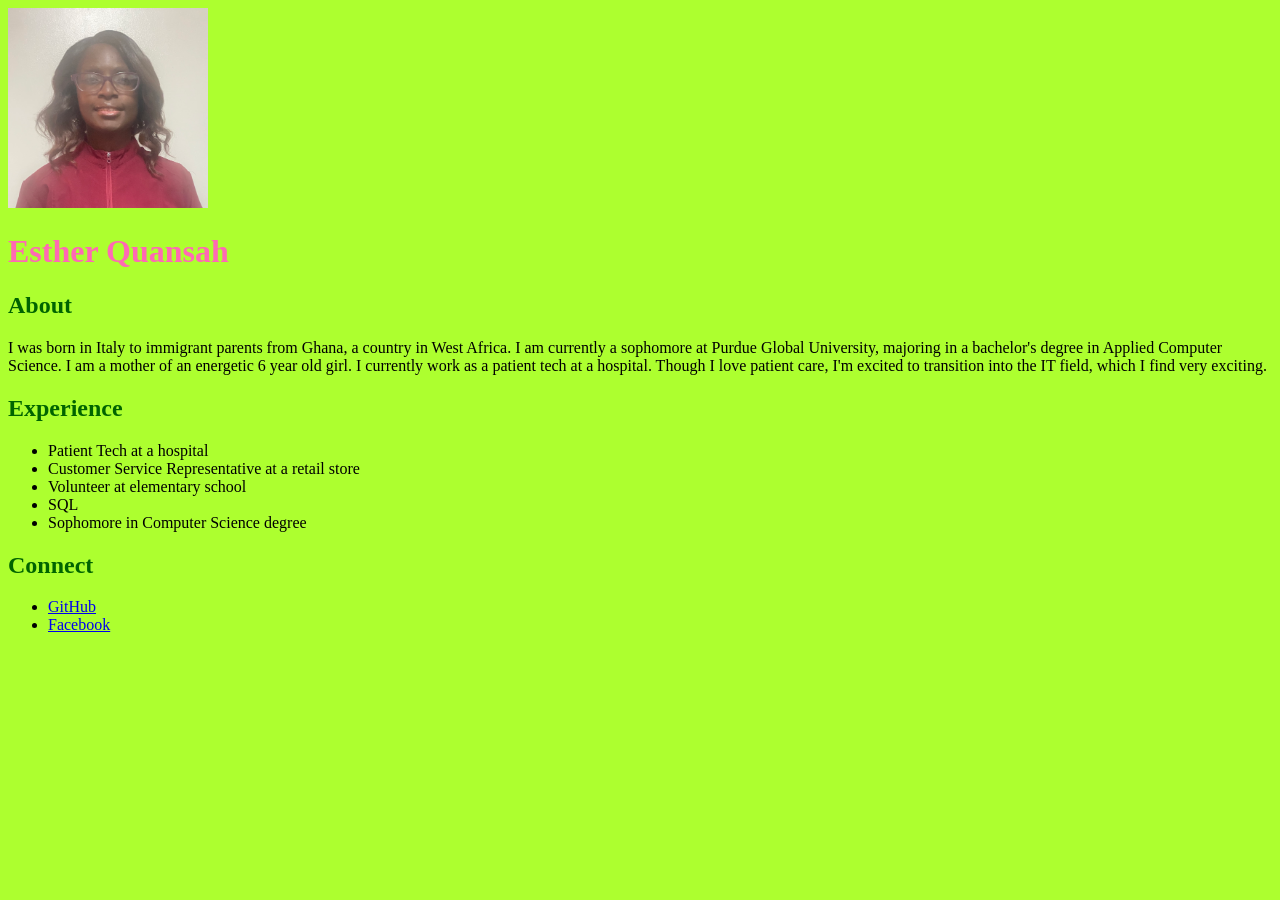
==== index.html @ 3d0d7091 "boilerplate and content added" ====
<!DOCTYPE html>
<html lang="en">
<head>
   
    <title>Esther Quansah CTD Week5 Assignment</title>
     <meta charset="UTF-8">
    <meta name="Week5 Assignment" content="HTML Basics">
    <meta name="author" content="Esther Quansah">
    <meta name="keywords" content="HTML, basics, assignment">
     <style>
  body {
    background-color: greenyellow;
  }
  
  h1 {
    color: hotpink;
  }

  h2 {
    color: darkgreen;
  }
</style>

</head>


<body>
    <img src="images/myphoto.jpg" width="200" height="200" alt="my profile picture">
   <h1>Esther Quansah</h1>
   <section id="About">
   <h2>About</h2>
   <p>I was born in Italy to immigrant parents from Ghana, a country in West Africa. I am currently a sophomore at Purdue Global University, majoring in a bachelor's degree in Applied Computer Science. I am a mother of an energetic 6 year old girl. I currently work as a patient tech at a hospital. Though I love patient care, I'm excited to transition into the IT field, which I find very exciting.</p>
    </section>
    <section id="Experience">
   <h2>Experience</h2>
   <ul>
       <li>Patient Tech at a hospital</li>
       <li>Customer Service Representative at a retail store</li>
         <li>Volunteer at elementary school</li>
         <li>SQL</li>
         <li>Sophomore in Computer Science degree</li>
    </ul>   
    </section>
    <section id="Connect">
    <h2>Connect</h2>
    <ul>
        <li><a href="https://github.com/esquansah90">GitHub</a></li>
        <li><a href="https://www.facebook.com/share/18YkBEwYZp/?mibextid=wwXIfr">Facebook</a></li>
    </ul>
    <!-- I do not have a LinkedIn account, but I will create one in the future. -->
    </section>
</body>
</html>
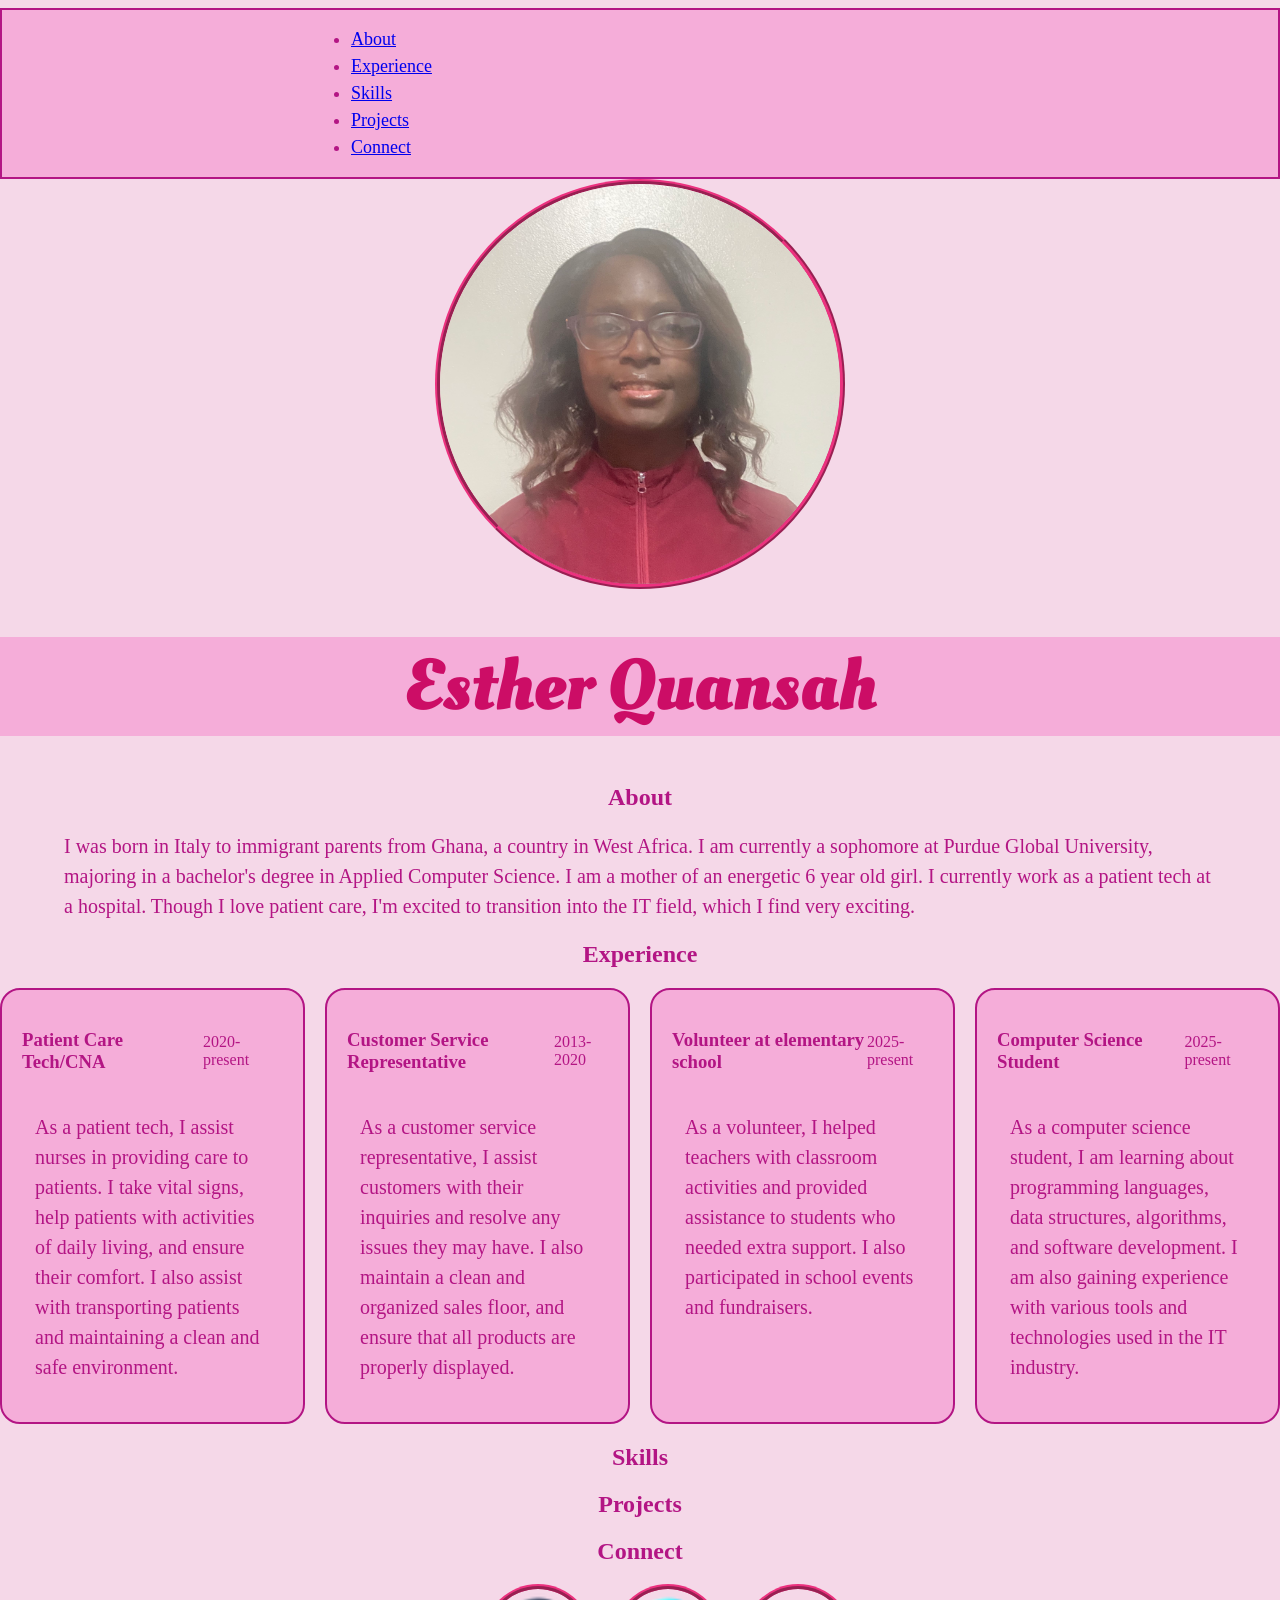
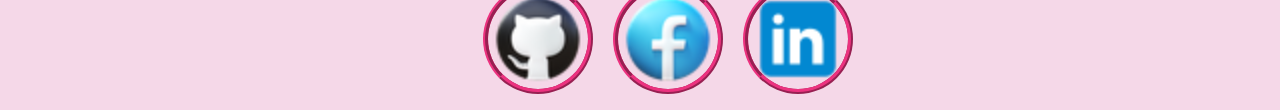
==== commit 7479e772: "edited and styling added" ====
--- a/index.html
+++ b/index.html
@@ -1,53 +1,115 @@
 <!DOCTYPE html>
 <html lang="en">
+
+<!--Head Section#################################-->
 <head>
    
     <title>Esther Quansah CTD Week5 Assignment</title>
+    <link href="https://fonts.googleapis.com/css2?family=Oleo+Script:wght@400;700&display=swap" rel="stylesheet">
+    <link rel="stylesheet" href="css/index.css">
      <meta charset="UTF-8">
     <meta name="Week5 Assignment" content="HTML Basics">
     <meta name="author" content="Esther Quansah">
     <meta name="keywords" content="HTML, basics, assignment">
-     <style>
-  body {
-    background-color: greenyellow;
-  }
-  
-  h1 {
-    color: hotpink;
-  }
-
-  h2 {
-    color: darkgreen;
-  }
-</style>
+    
 
 </head>
 
+<body>
 
-<body>
+<!--Navigation Section#######################-->
+    <nav>
+        <ul>
+            <li><a href="#About">About</a></li>
+            <li><a href="#Experience">Experience</a></li>
+            <li><a href="#Skills">Skills</a></li>
+            <li><a href="#Projects">Projects</a></li>
+            <li><a href="#Connect">Connect</a></li>
+        </ul>
+    </nav>
+
+<!--My Image and Header#################################-->
     <img src="images/myphoto.jpg" width="200" height="200" alt="my profile picture">
-   <h1>Esther Quansah</h1>
-   <section id="About">
-   <h2>About</h2>
-   <p>I was born in Italy to immigrant parents from Ghana, a country in West Africa. I am currently a sophomore at Purdue Global University, majoring in a bachelor's degree in Applied Computer Science. I am a mother of an energetic 6 year old girl. I currently work as a patient tech at a hospital. Though I love patient care, I'm excited to transition into the IT field, which I find very exciting.</p>
+
+    <header>
+        <h1>Esther Quansah</h1>
+    </header>
+
+<!--About Section#################################-->
+    <section id="About">
+        <h2>About</h2>
+            <p>I was born in Italy to immigrant parents from Ghana, a country in West Africa. I am currently a sophomore at Purdue Global University, majoring in a bachelor's degree in Applied Computer Science. I am a mother of an energetic 6 year old girl. I currently work as a patient tech at a hospital. Though I love patient care, I'm excited to transition into the IT field, which I find very exciting.</p>
     </section>
+
+<!--Experience Section#################################-->
     <section id="Experience">
-   <h2>Experience</h2>
-   <ul>
-       <li>Patient Tech at a hospital</li>
-       <li>Customer Service Representative at a retail store</li>
-         <li>Volunteer at elementary school</li>
-         <li>SQL</li>
-         <li>Sophomore in Computer Science degree</li>
-    </ul>   
+        <h2>Experience</h2>
+            <div class="Experience-container">
+                
+                    <div class = "Experience-item">
+                        <div class="Experience-header">
+                        <h3>Patient Care Tech/CNA</h3>
+                        <span class= "job dates">2020-present</span> 
+                        </div>
+                        <p class="job-description">As a patient tech, I assist nurses in providing care to patients. I take vital signs, help patients with activities of daily living, and ensure their comfort. I also assist with transporting patients and maintaining a clean and safe environment.</p>
+                    </div>
+                               
+                    <div class = "Experience-item">
+                        <div class="Experience-header">
+                        <h3>Customer Service Representative</h3>
+                        <span class= "job dates">2013-2020</span>
+                        </div>
+                        <p class="job-description">As a customer service representative, I assist customers with their inquiries and resolve any issues they may have. I also maintain a clean and organized sales floor, and ensure that all products are properly displayed.</p>
+                    </div>
+                
+                    <div class = "Experience-item">
+                        <div class="Experience-header">
+                        <h3>Volunteer at elementary school</h3>
+                        <span class= "job dates">2025-present</span> 
+                        </div>
+                        <p class="job-description">As a volunteer, I helped teachers with classroom activities and provided assistance to students who needed extra support. I also participated in school events and fundraisers.</p>
+                    </div>            
+                
+                    <div class = "Experience-item">
+                        <div class="Experience-header">
+                        <h3>Computer Science Student</h3>
+                        <span class= "job dates">2025-present</span>
+                        </div>
+                        <p class="job-description">As a computer science student, I am learning about programming languages, data structures, algorithms, and software development. I am also gaining experience with various tools and technologies used in the IT industry.</p>
+                    </div>
+
+               </div>    
+                 
     </section>
+
+<!--Skills Section#################################-->
+    <section id="Skills">
+        <h2>Skills</h2>
+    </section>
+    <section id="Projects">
+        <h2>Projects</h2>
+            <ul>    </ul>
+    </section>
+
+<!--Connect Section#################################-->
     <section id="Connect">
-    <h2>Connect</h2>
-    <ul>
-        <li><a href="https://github.com/esquansah90">GitHub</a></li>
-        <li><a href="https://www.facebook.com/share/18YkBEwYZp/?mibextid=wwXIfr">Facebook</a></li>
-    </ul>
+        <h2>Connect</h2>
+            <ul>
+                <div class="Connect-Container">
+                    <div class="Connect-item">   
+                    <li><a href="https://github.com/esquansah90"><img src="images/icons8-github-logo-50.png" alt="GitHub" width="30" height="30"></a></li>
+                    </div>
+                    <div class="Connect-item">
+                    <li><a href="https://www.facebook.com/share/18YkBEwYZp/?mibextid=wwXIfr"><img src="images/icons8-facebook-logo-50.png" alt="Facebook" width="30" height="30"></a></li>
+                    </div>
+                    <div class="Connect-item">
+                    <li><a href="https://www.linkedin.com"><img src="images/icons8-linkedin-50.png" alt="LinkedIn" width="30" height="30"></a></li>
+                    </div>
+                </div>
+            </ul>
     <!-- I do not have a LinkedIn account, but I will create one in the future. -->
     </section>
+
 </body>
+
 </html>
--- a/css/index.css
+++ b/css/index.css
@@ -0,0 +1,103 @@
+img {
+    border-radius: 50%;
+    border : 5px ridge rgb(236, 50, 127);
+    display: block;
+    margin-left: auto;
+    margin-right: auto;
+    width: 400px;
+    height: 400px;
+}
+
+header{
+    
+    background-color: #f5add9;
+    color: rgb(204, 13, 102);
+    text-align: center;
+    font-family: 'Oleo Script', sans-serif;
+    font-size: 36px;
+     margin-right: auto;
+     margin-left: auto;
+}
+
+h2 {
+    background-color: #f5d8e8;
+    color: #b31584;
+    text-align: center;
+     margin-left: auto;
+    margin-right: auto;
+}
+
+body {
+   background-color: #f5d8e8;
+    color: #b31584;
+    text-align: left;
+     margin-left: auto;
+    margin-right: auto;
+    width: 100%;
+}
+
+p {
+    font-size: 20px;
+    line-height: 1.5;
+    margin-left: auto;
+    margin-right: auto;
+    width: 90%;
+}
+
+li {
+    font-size: 18px;
+    line-height: 1.5;
+    margin-left: auto;
+    margin-right: auto;
+    width: 50%;
+}
+
+.Experience-item {
+    background-color: #f5add9;
+    color: #b31584;
+    border-radius: 20px;
+    border: 2px solid #b31584;
+    padding: 20px; 
+    flex: 1 1 20%;
+    box-sizing: border-box;
+    margin: 0;
+}
+
+.Experience-header {
+    display: flex;
+    justify-content: space-between;
+    align-items: center;
+}
+
+#Connect img {
+    width: 100px;
+    height: 100px;  
+}
+
+#Connect ul {
+    display: flex;
+    justify-content: center;
+    gap: 0px;
+    list-style-type: none;
+    padding: 0;
+}
+
+nav{
+    position: sticky;
+    top: 0;
+    background-color: #f5add9;
+    border: 2px solid #b31584;
+    z-index: 1000;
+}
+
+.Experience-container {
+    display: flex;
+    flex-wrap: nowrap;
+    gap: 20px;
+}
+
+.Connect-Container {
+    display: flex;
+    justify-content: center;
+    gap: 20px;
+}
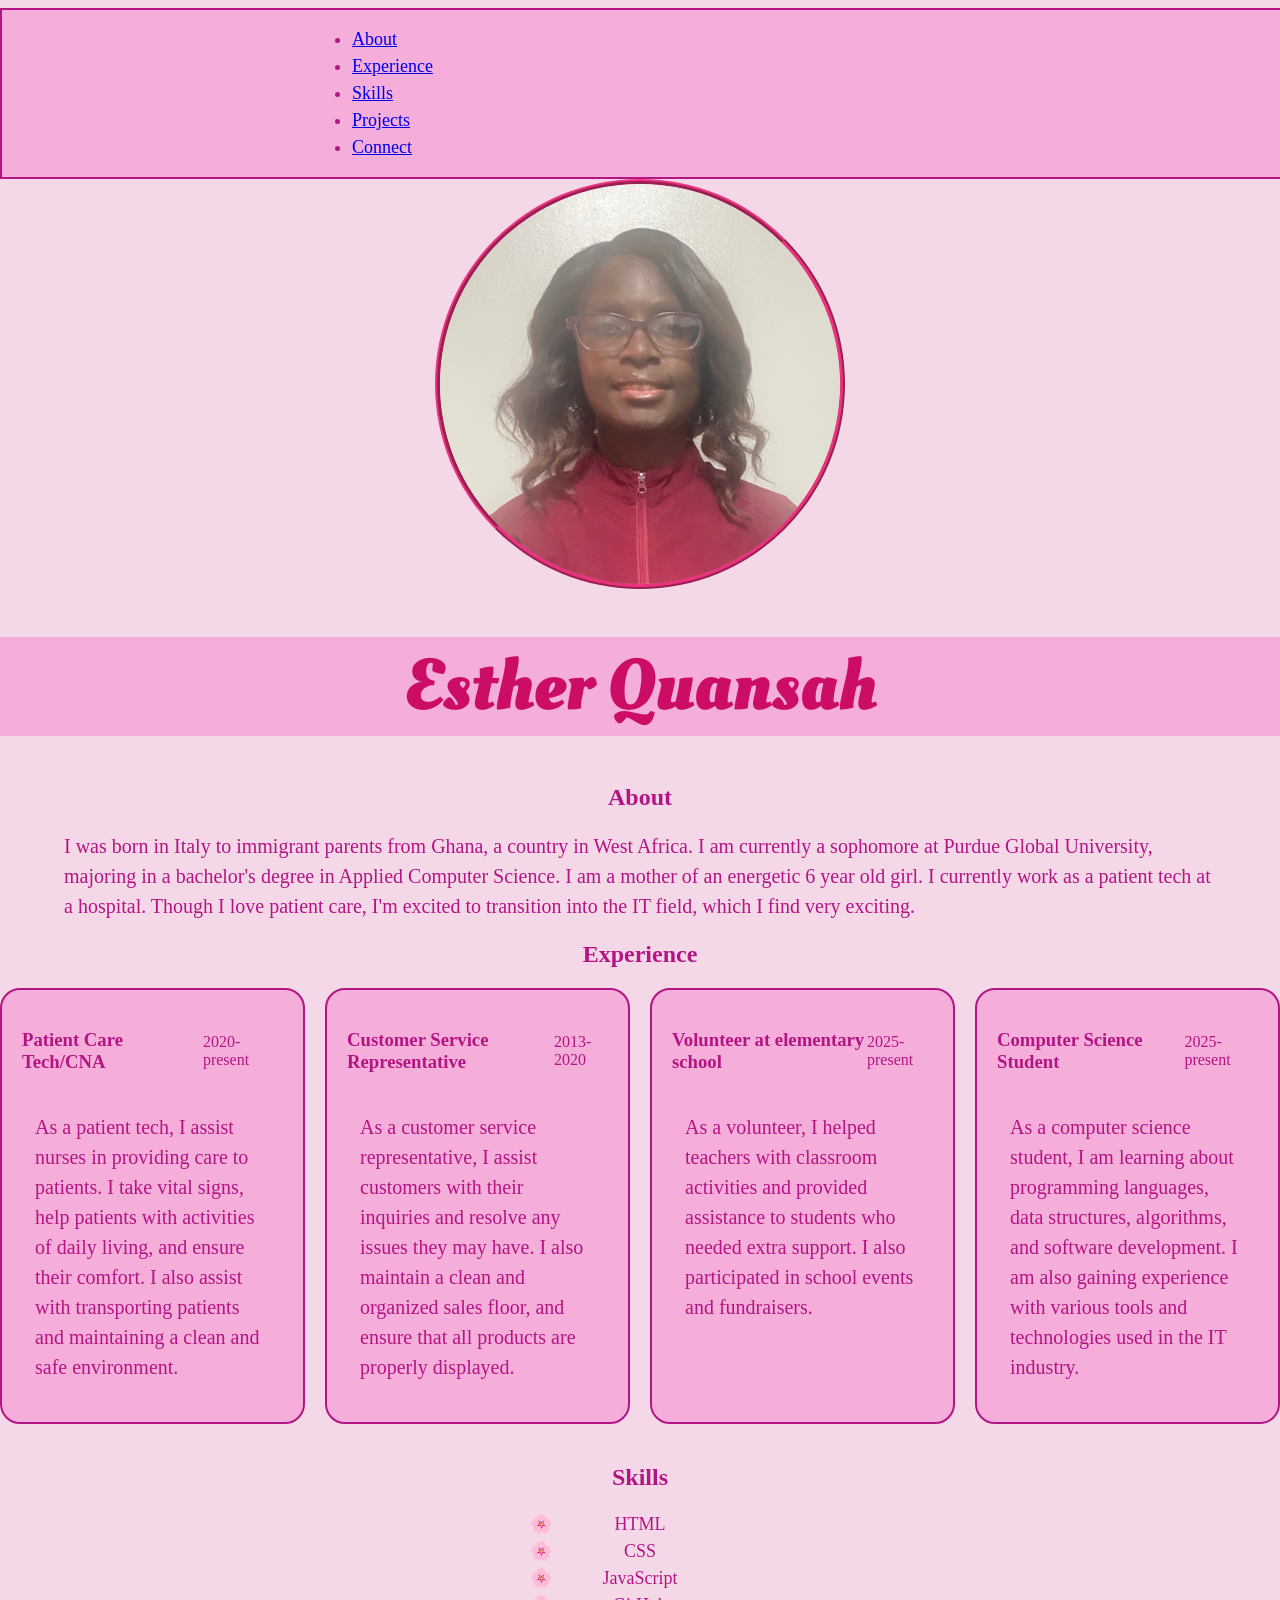
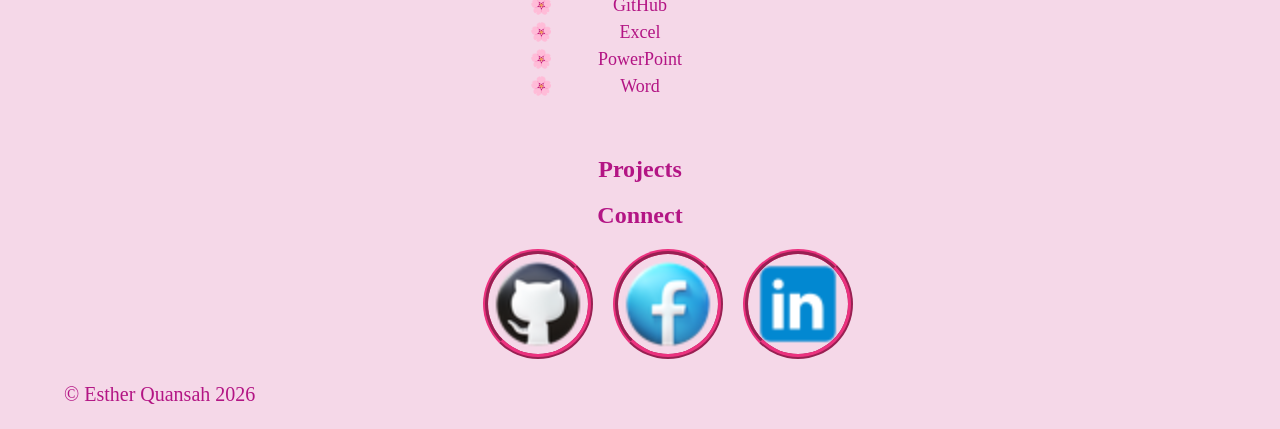
==== commit d2f8f0ae: "js added, created footer and skills" ====
--- a/index.html
+++ b/index.html
@@ -85,6 +85,7 @@
 <!--Skills Section#################################-->
     <section id="Skills">
         <h2>Skills</h2>
+        <ul></ul>
     </section>
     <section id="Projects">
         <h2>Projects</h2>
@@ -109,7 +110,7 @@
             </ul>
     <!-- I do not have a LinkedIn account, but I will create one in the future. -->
     </section>
-
+<script src="js/index.js"></script>
 </body>
 
 </html>
--- a/css/index.css
+++ b/css/index.css
@@ -88,6 +88,10 @@
     background-color: #f5add9;
     border: 2px solid #b31584;
     z-index: 1000;
+    width: 100%;
+    display:block;
+    margin: 0;
+    padding: 0;
 }
 
 .Experience-container {
@@ -100,4 +104,25 @@
     display: flex;
     justify-content: center;
     gap: 20px;
+}
+
+#Skills {
+    text-align: center;
+    padding: 20px;
+}
+#Skills ul {
+    list-style-type: none;
+    padding: 0;     
+}
+
+#Skills li {
+    position:relative;
+    padding-left: 0;
+}
+
+#Skills li::before {
+    content: "🌸";
+    position: absolute;
+    left: 200px;
+    top: 0;
 }
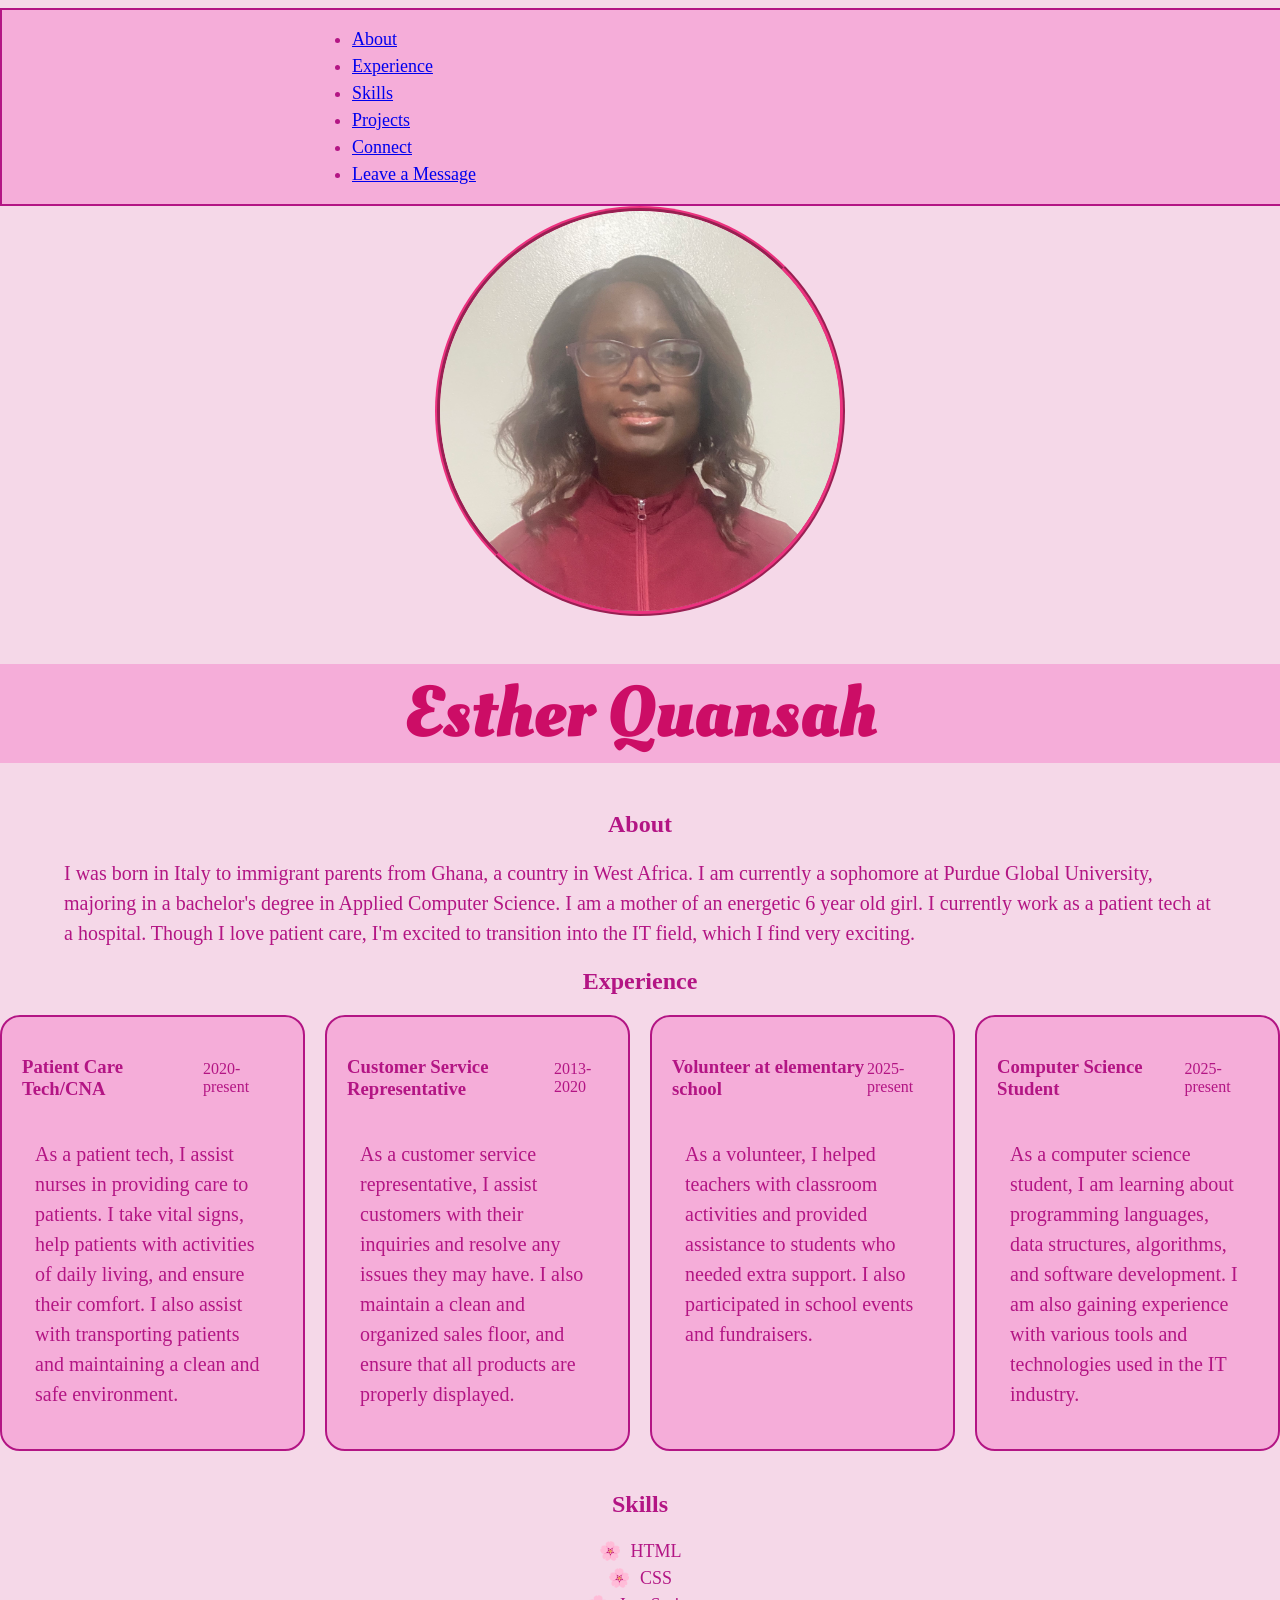
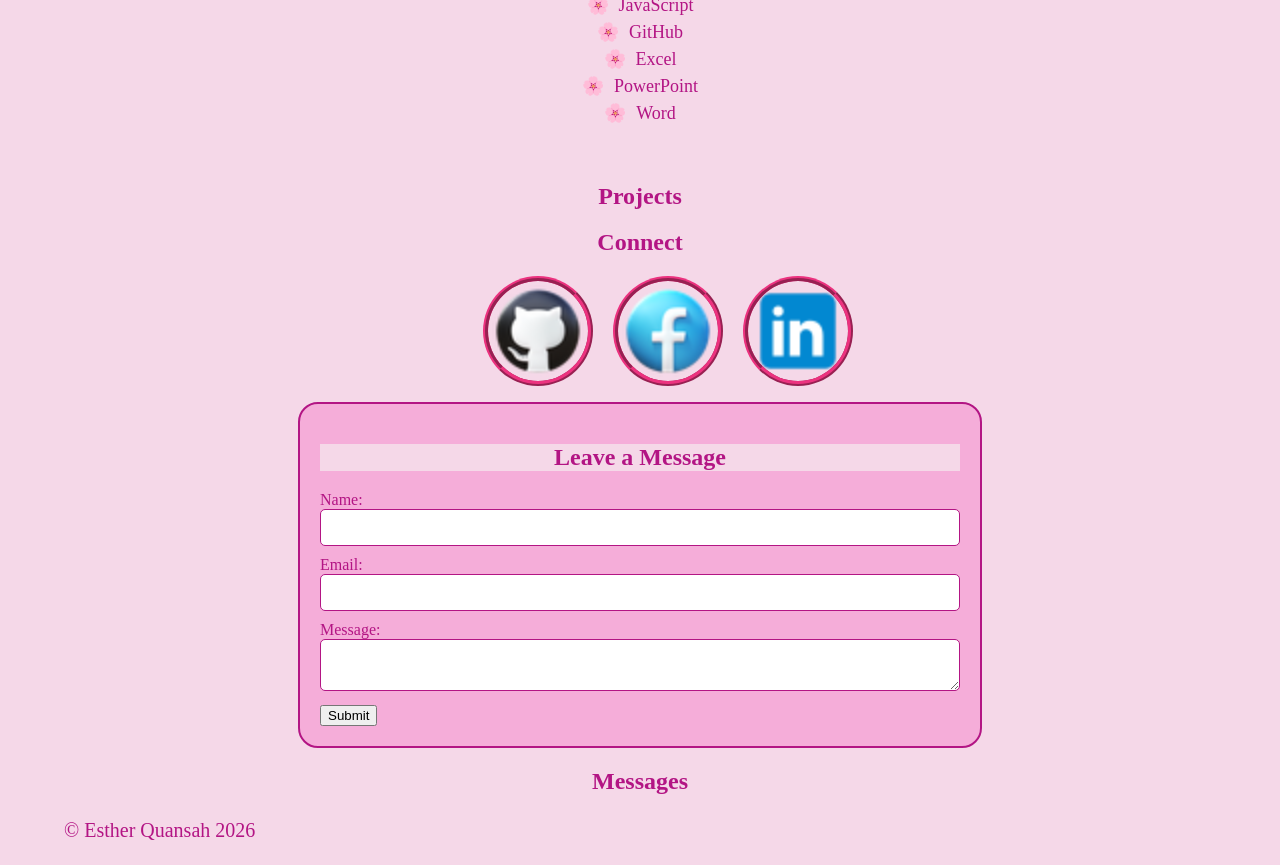
==== commit d42035ea: "form and functionality added" ====
--- a/index.html
+++ b/index.html
@@ -3,7 +3,7 @@
 
 <!--Head Section#################################-->
 <head>
-   
+
     <title>Esther Quansah CTD Week5 Assignment</title>
     <link href="https://fonts.googleapis.com/css2?family=Oleo+Script:wght@400;700&display=swap" rel="stylesheet">
     <link rel="stylesheet" href="css/index.css">
@@ -11,7 +11,7 @@
     <meta name="Week5 Assignment" content="HTML Basics">
     <meta name="author" content="Esther Quansah">
     <meta name="keywords" content="HTML, basics, assignment">
-    
+
 
 </head>
 
@@ -25,6 +25,7 @@
             <li><a href="#Skills">Skills</a></li>
             <li><a href="#Projects">Projects</a></li>
             <li><a href="#Connect">Connect</a></li>
+            <li><a href="#leaveMessage">Leave a Message</a></li>
         </ul>
     </nav>
 
@@ -45,7 +46,7 @@
     <section id="Experience">
         <h2>Experience</h2>
             <div class="Experience-container">
-                
+
                     <div class = "Experience-item">
                         <div class="Experience-header">
                         <h3>Patient Care Tech/CNA</h3>
@@ -53,7 +54,7 @@
                         </div>
                         <p class="job-description">As a patient tech, I assist nurses in providing care to patients. I take vital signs, help patients with activities of daily living, and ensure their comfort. I also assist with transporting patients and maintaining a clean and safe environment.</p>
                     </div>
-                               
+
                     <div class = "Experience-item">
                         <div class="Experience-header">
                         <h3>Customer Service Representative</h3>
@@ -61,7 +62,7 @@
                         </div>
                         <p class="job-description">As a customer service representative, I assist customers with their inquiries and resolve any issues they may have. I also maintain a clean and organized sales floor, and ensure that all products are properly displayed.</p>
                     </div>
-                
+
                     <div class = "Experience-item">
                         <div class="Experience-header">
                         <h3>Volunteer at elementary school</h3>
@@ -69,7 +70,7 @@
                         </div>
                         <p class="job-description">As a volunteer, I helped teachers with classroom activities and provided assistance to students who needed extra support. I also participated in school events and fundraisers.</p>
                     </div>            
-                
+
                     <div class = "Experience-item">
                         <div class="Experience-header">
                         <h3>Computer Science Student</h3>
@@ -79,7 +80,7 @@
                     </div>
 
                </div>    
-                 
+
     </section>
 
 <!--Skills Section#################################-->
@@ -104,12 +105,31 @@
                     <li><a href="https://www.facebook.com/share/18YkBEwYZp/?mibextid=wwXIfr"><img src="images/icons8-facebook-logo-50.png" alt="Facebook" width="30" height="30"></a></li>
                     </div>
                     <div class="Connect-item">
-                    <li><a href="https://www.linkedin.com"><img src="images/icons8-linkedin-50.png" alt="LinkedIn" width="30" height="30"></a></li>
+                    <li><a href="https://www.linkedin.com/in/esther-quansah-4281223bb"><img src="images/icons8-linkedin-50.png" alt="LinkedIn" width="30" height="30"></a></li>
                     </div>
                 </div>
             </ul>
-    <!-- I do not have a LinkedIn account, but I will create one in the future. -->
     </section>
+
+<!--Leave a Message Section#################################-->
+<section id = "leaveMessage">
+    <h2>Leave a Message</h2>
+    <form name="leave_message">
+        <label for="usersName">Name:</label><br>
+        <input type="text" name="usersName" required ><br>
+        <label for="usersEmail">Email:</label><br>
+        <input type="email" name="usersEmail" required><br>
+        <label for="usersMessage">Message:</label><br>
+        <textarea name="usersMessage" required></textarea><br>
+        <button type="submit">Submit</button>
+    </form>
+</section>
+
+<!--Messages Section#################################-->
+<section id="messages">
+    <h2>Messages</h2>
+    <ul id="messagesList"></ul>
+</section>
 <script src="js/index.js"></script>
 </body>
 
--- a/css/index.css
+++ b/css/index.css
@@ -9,7 +9,7 @@
 }
 
 header{
-    
+
     background-color: #f5add9;
     color: rgb(204, 13, 102);
     text-align: center;
@@ -96,7 +96,7 @@
 
 .Experience-container {
     display: flex;
-    flex-wrap: nowrap;
+    flex-wrap: wrap;
     gap: 20px;
 }
 
@@ -116,13 +116,35 @@
 }
 
 #Skills li {
-    position:relative;
-    padding-left: 0;
+    display: flex;
+    align-items: center;
+    justify-content: center;
+    gap: 10px;
+    font-size: 18px;
+    line-height: 1.5;
 }
 
 #Skills li::before {
     content: "🌸";
-    position: absolute;
-    left: 200px;
-    top: 0;
+    
+}
+
+#leaveMessage {
+    background-color: #f5add9;
+    color: #b31584;
+    border-radius: 20px;
+    border: 2px solid #b31584;
+    padding: 20px; 
+    width: 50%;
+    margin-left: auto;
+    margin-right: auto;
+}
+
+#leaveMessage input, #leaveMessage textarea {
+    width: 100%;
+    padding: 10px;
+    margin-bottom: 10px;
+    border: 1px solid #b31584;
+    border-radius: 5px;
+    box-sizing: border-box;
 }
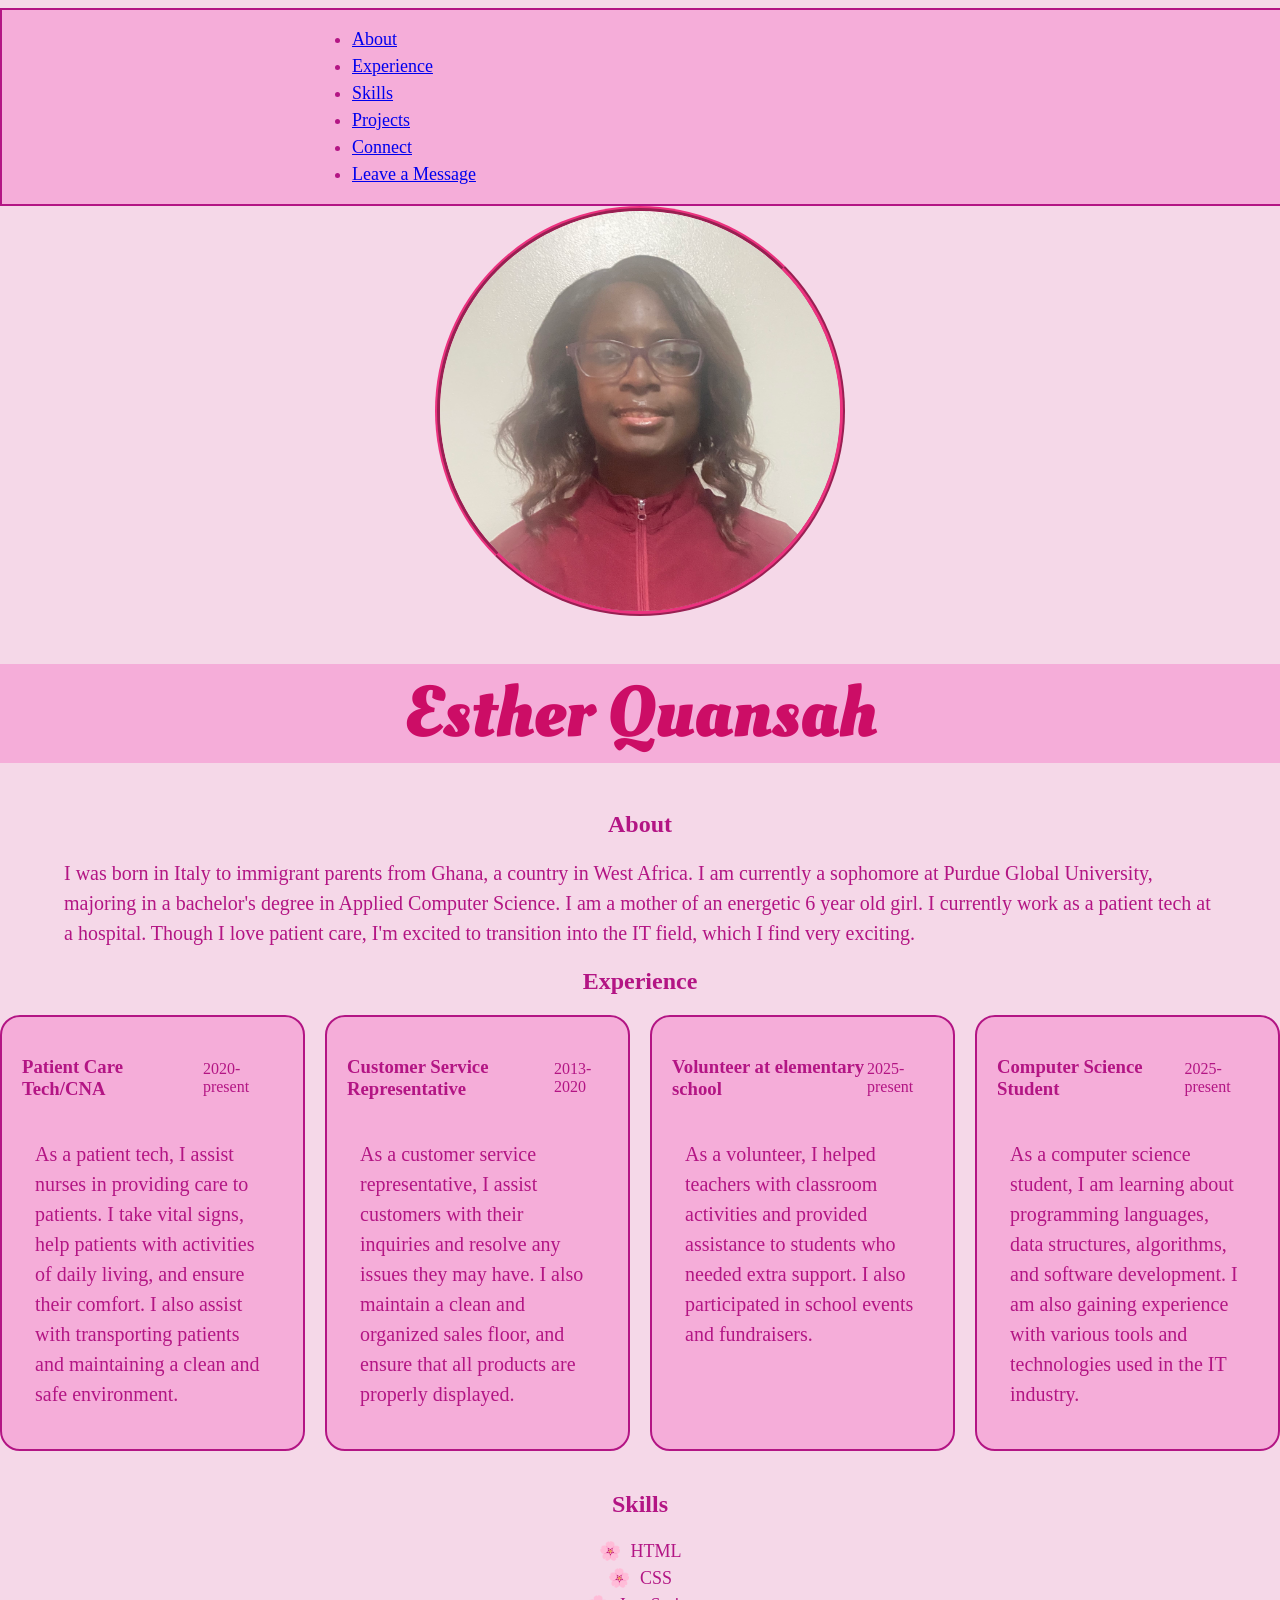
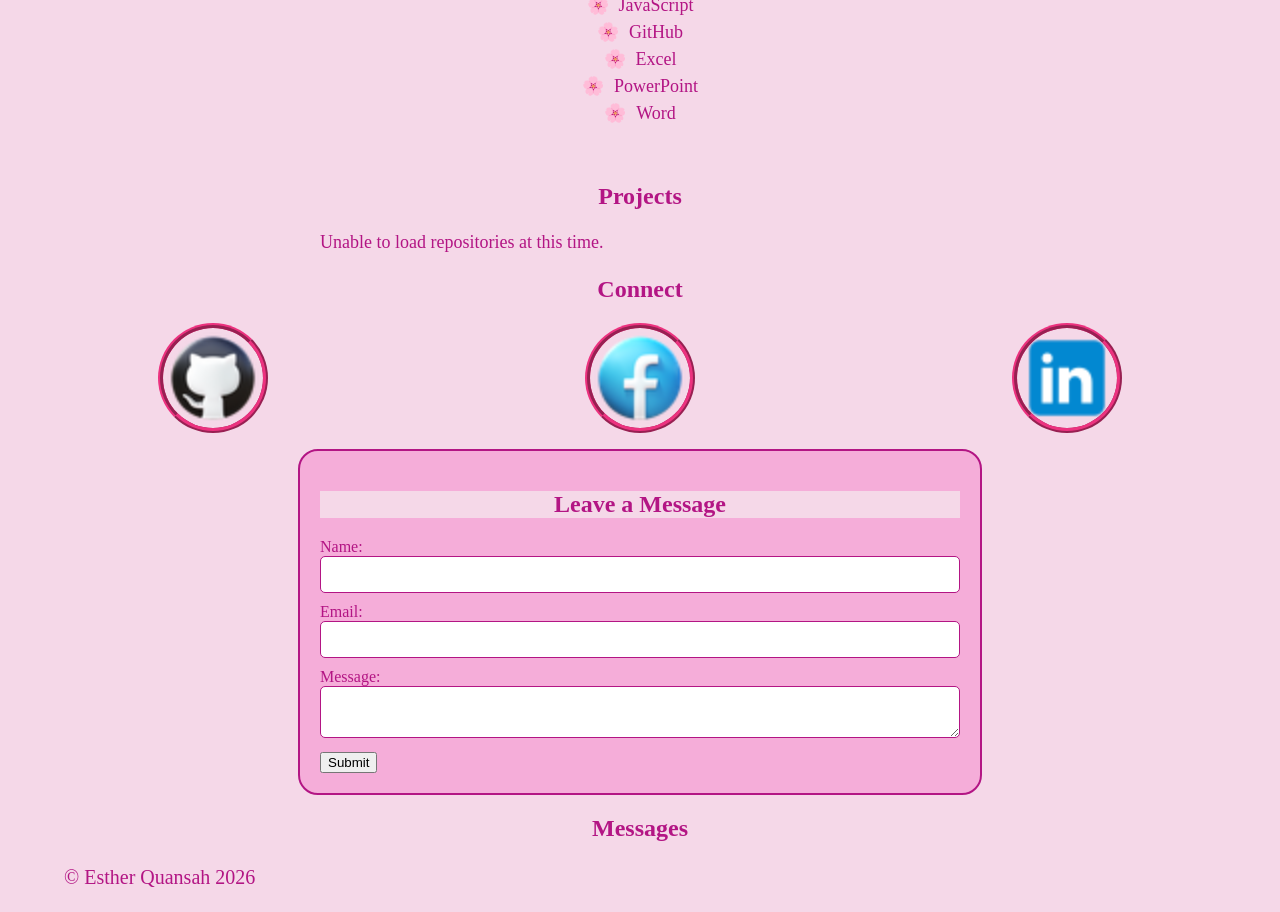
==== commit b12da0f8: "API fetch completed" ====
--- a/index.html
+++ b/index.html
@@ -1,136 +1,182 @@
-<!DOCTYPE html>
+<!doctype html>
 <html lang="en">
+  <!--Head Section#################################-->
+  <head>
+    <title>Esther Quansah CTD Week5 Assignment</title>
+    <link
+      href="https://fonts.googleapis.com/css2?family=Oleo+Script:wght@400;700&display=swap"
+      rel="stylesheet"
+    />
+    <link rel="stylesheet" href="css/index.css" />
+    <meta charset="UTF-8" />
+    <meta name="Week5 Assignment" content="HTML Basics" />
+    <meta name="author" content="Esther Quansah" />
+    <meta name="keywords" content="HTML, basics, assignment" />
+  </head>
 
-<!--Head Section#################################-->
-<head>
-
-    <title>Esther Quansah CTD Week5 Assignment</title>
-    <link href="https://fonts.googleapis.com/css2?family=Oleo+Script:wght@400;700&display=swap" rel="stylesheet">
-    <link rel="stylesheet" href="css/index.css">
-     <meta charset="UTF-8">
-    <meta name="Week5 Assignment" content="HTML Basics">
-    <meta name="author" content="Esther Quansah">
-    <meta name="keywords" content="HTML, basics, assignment">
-
-
-</head>
-
-<body>
-
-<!--Navigation Section#######################-->
+  <body>
+    <!--Navigation Section#######################-->
     <nav>
-        <ul>
-            <li><a href="#About">About</a></li>
-            <li><a href="#Experience">Experience</a></li>
-            <li><a href="#Skills">Skills</a></li>
-            <li><a href="#Projects">Projects</a></li>
-            <li><a href="#Connect">Connect</a></li>
-            <li><a href="#leaveMessage">Leave a Message</a></li>
-        </ul>
+      <ul>
+        <li><a href="#About">About</a></li>
+        <li><a href="#Experience">Experience</a></li>
+        <li><a href="#Skills">Skills</a></li>
+        <li><a href="#Projects">Projects</a></li>
+        <li><a href="#Connect">Connect</a></li>
+        <li><a href="#leaveMessage">Leave a Message</a></li>
+      </ul>
     </nav>
 
-<!--My Image and Header#################################-->
-    <img src="images/myphoto.jpg" width="200" height="200" alt="my profile picture">
+    <!--My Image and Header#################################-->
+    <img
+      src="images/myphoto.jpg"
+      width="200"
+      height="200"
+      alt="my profile picture"
+    />
 
     <header>
-        <h1>Esther Quansah</h1>
+      <h1>Esther Quansah</h1>
     </header>
 
-<!--About Section#################################-->
+    <!--About Section#################################-->
     <section id="About">
-        <h2>About</h2>
-            <p>I was born in Italy to immigrant parents from Ghana, a country in West Africa. I am currently a sophomore at Purdue Global University, majoring in a bachelor's degree in Applied Computer Science. I am a mother of an energetic 6 year old girl. I currently work as a patient tech at a hospital. Though I love patient care, I'm excited to transition into the IT field, which I find very exciting.</p>
+      <h2>About</h2>
+      <p>
+        I was born in Italy to immigrant parents from Ghana, a country in West
+        Africa. I am currently a sophomore at Purdue Global University, majoring
+        in a bachelor's degree in Applied Computer Science. I am a mother of an
+        energetic 6 year old girl. I currently work as a patient tech at a
+        hospital. Though I love patient care, I'm excited to transition into the
+        IT field, which I find very exciting.
+      </p>
     </section>
 
-<!--Experience Section#################################-->
+    <!--Experience Section#################################-->
     <section id="Experience">
-        <h2>Experience</h2>
-            <div class="Experience-container">
+      <h2>Experience</h2>
+      <div class="Experience-container">
+        <div class="Experience-item">
+          <div class="Experience-header">
+            <h3>Patient Care Tech/CNA</h3>
+            <span class="job dates">2020-present</span>
+          </div>
+          <p class="job-description">
+            As a patient tech, I assist nurses in providing care to patients. I
+            take vital signs, help patients with activities of daily living, and
+            ensure their comfort. I also assist with transporting patients and
+            maintaining a clean and safe environment.
+          </p>
+        </div>
 
-                    <div class = "Experience-item">
-                        <div class="Experience-header">
-                        <h3>Patient Care Tech/CNA</h3>
-                        <span class= "job dates">2020-present</span> 
-                        </div>
-                        <p class="job-description">As a patient tech, I assist nurses in providing care to patients. I take vital signs, help patients with activities of daily living, and ensure their comfort. I also assist with transporting patients and maintaining a clean and safe environment.</p>
-                    </div>
+        <div class="Experience-item">
+          <div class="Experience-header">
+            <h3>Customer Service Representative</h3>
+            <span class="job dates">2013-2020</span>
+          </div>
+          <p class="job-description">
+            As a customer service representative, I assist customers with their
+            inquiries and resolve any issues they may have. I also maintain a
+            clean and organized sales floor, and ensure that all products are
+            properly displayed.
+          </p>
+        </div>
 
-                    <div class = "Experience-item">
-                        <div class="Experience-header">
-                        <h3>Customer Service Representative</h3>
-                        <span class= "job dates">2013-2020</span>
-                        </div>
-                        <p class="job-description">As a customer service representative, I assist customers with their inquiries and resolve any issues they may have. I also maintain a clean and organized sales floor, and ensure that all products are properly displayed.</p>
-                    </div>
+        <div class="Experience-item">
+          <div class="Experience-header">
+            <h3>Volunteer at elementary school</h3>
+            <span class="job dates">2025-present</span>
+          </div>
+          <p class="job-description">
+            As a volunteer, I helped teachers with classroom activities and
+            provided assistance to students who needed extra support. I also
+            participated in school events and fundraisers.
+          </p>
+        </div>
 
-                    <div class = "Experience-item">
-                        <div class="Experience-header">
-                        <h3>Volunteer at elementary school</h3>
-                        <span class= "job dates">2025-present</span> 
-                        </div>
-                        <p class="job-description">As a volunteer, I helped teachers with classroom activities and provided assistance to students who needed extra support. I also participated in school events and fundraisers.</p>
-                    </div>            
-
-                    <div class = "Experience-item">
-                        <div class="Experience-header">
-                        <h3>Computer Science Student</h3>
-                        <span class= "job dates">2025-present</span>
-                        </div>
-                        <p class="job-description">As a computer science student, I am learning about programming languages, data structures, algorithms, and software development. I am also gaining experience with various tools and technologies used in the IT industry.</p>
-                    </div>
-
-               </div>    
-
+        <div class="Experience-item">
+          <div class="Experience-header">
+            <h3>Computer Science Student</h3>
+            <span class="job dates">2025-present</span>
+          </div>
+          <p class="job-description">
+            As a computer science student, I am learning about programming
+            languages, data structures, algorithms, and software development. I
+            am also gaining experience with various tools and technologies used
+            in the IT industry.
+          </p>
+        </div>
+      </div>
     </section>
 
-<!--Skills Section#################################-->
+    <!--Skills Section#################################-->
     <section id="Skills">
-        <h2>Skills</h2>
-        <ul></ul>
+      <h2>Skills</h2>
+      <ul></ul>
     </section>
     <section id="Projects">
-        <h2>Projects</h2>
-            <ul>    </ul>
+      <h2>Projects</h2>
+      <ul></ul>
     </section>
 
-<!--Connect Section#################################-->
+    <!--Connect Section#################################-->
     <section id="Connect">
-        <h2>Connect</h2>
-            <ul>
-                <div class="Connect-Container">
-                    <div class="Connect-item">   
-                    <li><a href="https://github.com/esquansah90"><img src="images/icons8-github-logo-50.png" alt="GitHub" width="30" height="30"></a></li>
-                    </div>
-                    <div class="Connect-item">
-                    <li><a href="https://www.facebook.com/share/18YkBEwYZp/?mibextid=wwXIfr"><img src="images/icons8-facebook-logo-50.png" alt="Facebook" width="30" height="30"></a></li>
-                    </div>
-                    <div class="Connect-item">
-                    <li><a href="https://www.linkedin.com/in/esther-quansah-4281223bb"><img src="images/icons8-linkedin-50.png" alt="LinkedIn" width="30" height="30"></a></li>
-                    </div>
-                </div>
-            </ul>
+      <h2>Connect</h2>
+      <ul class="Connect-Container">
+        <li class="Connect-item">
+          <a href="https://github.com/esquansah90">
+            <img
+              src="images/icons8-github-logo-50.png"
+              alt="GitHub"
+              width="30"
+              height="30"
+            />
+          </a>
+        </li>
+
+        <li class="Connect-item">
+          <a href="https://www.facebook.com/share/18YkBEwYZp/?mibextid=wwXIfr">
+            <img
+              src="images/icons8-facebook-logo-50.png"
+              alt="Facebook"
+              width="30"
+              height="30"
+            />
+          </a>
+        </li>
+
+        <li class="Connect-item">
+          <a href="https://www.linkedin.com/in/esther-quansah-4281223bb">
+            <img
+              src="images/icons8-linkedin-50.png"
+              alt="LinkedIn"
+              width="30"
+              height="30"
+            />
+          </a>
+        </li>
+      </ul>
     </section>
 
-<!--Leave a Message Section#################################-->
-<section id = "leaveMessage">
-    <h2>Leave a Message</h2>
-    <form name="leave_message">
-        <label for="usersName">Name:</label><br>
-        <input type="text" name="usersName" required ><br>
-        <label for="usersEmail">Email:</label><br>
-        <input type="email" name="usersEmail" required><br>
-        <label for="usersMessage">Message:</label><br>
-        <textarea name="usersMessage" required></textarea><br>
+    <!--Leave a Message Section#################################-->
+    <section id="leaveMessage">
+      <h2>Leave a Message</h2>
+      <form name="leave_message">
+        <label for="usersName">Name:</label><br />
+        <input type="text" name="usersName" required /><br />
+        <label for="usersEmail">Email:</label><br />
+        <input type="email" name="usersEmail" required /><br />
+        <label for="usersMessage">Message:</label><br />
+        <textarea name="usersMessage" required></textarea><br />
         <button type="submit">Submit</button>
-    </form>
-</section>
+      </form>
+    </section>
 
-<!--Messages Section#################################-->
-<section id="messages">
-    <h2>Messages</h2>
-    <ul id="messagesList"></ul>
-</section>
-<script src="js/index.js"></script>
-</body>
-
-</html>+    <!--Messages Section#################################-->
+    <section id="messages">
+      <h2>Messages</h2>
+      <ul id="messagesList"></ul>
+    </section>
+    <script src="js/index.js"></script>
+  </body>
+</html>
--- a/css/index.css
+++ b/css/index.css
@@ -1,150 +1,170 @@
 img {
-    border-radius: 50%;
-    border : 5px ridge rgb(236, 50, 127);
-    display: block;
-    margin-left: auto;
-    margin-right: auto;
-    width: 400px;
-    height: 400px;
+  border-radius: 50%;
+  border: 5px ridge rgb(236, 50, 127);
+  display: block;
+  margin-left: auto;
+  margin-right: auto;
+  width: 400px;
+  height: 400px;
 }
 
-header{
-
-    background-color: #f5add9;
-    color: rgb(204, 13, 102);
-    text-align: center;
-    font-family: 'Oleo Script', sans-serif;
-    font-size: 36px;
-     margin-right: auto;
-     margin-left: auto;
+header {
+  background-color: #f5add9;
+  color: rgb(204, 13, 102);
+  text-align: center;
+  font-family: "Oleo Script", sans-serif;
+  font-size: 36px;
+  margin-right: auto;
+  margin-left: auto;
 }
 
 h2 {
-    background-color: #f5d8e8;
-    color: #b31584;
-    text-align: center;
-     margin-left: auto;
-    margin-right: auto;
+  background-color: #f5d8e8;
+  color: #b31584;
+  text-align: center;
+  margin-left: auto;
+  margin-right: auto;
 }
 
 body {
-   background-color: #f5d8e8;
-    color: #b31584;
-    text-align: left;
-     margin-left: auto;
-    margin-right: auto;
-    width: 100%;
+  background-color: #f5d8e8;
+  color: #b31584;
+  text-align: left;
+  margin-left: auto;
+  margin-right: auto;
+  width: 100%;
 }
 
 p {
-    font-size: 20px;
-    line-height: 1.5;
-    margin-left: auto;
-    margin-right: auto;
-    width: 90%;
+  font-size: 20px;
+  line-height: 1.5;
+  margin-left: auto;
+  margin-right: auto;
+  width: 90%;
 }
 
 li {
-    font-size: 18px;
-    line-height: 1.5;
-    margin-left: auto;
-    margin-right: auto;
-    width: 50%;
+  font-size: 18px;
+  line-height: 1.5;
+  margin-left: auto;
+  margin-right: auto;
+  width: 50%;
 }
 
 .Experience-item {
-    background-color: #f5add9;
-    color: #b31584;
-    border-radius: 20px;
-    border: 2px solid #b31584;
-    padding: 20px; 
-    flex: 1 1 20%;
-    box-sizing: border-box;
-    margin: 0;
+  background-color: #f5add9;
+  color: #b31584;
+  border-radius: 20px;
+  border: 2px solid #b31584;
+  padding: 20px;
+  flex: 1 1 20%;
+  box-sizing: border-box;
+  margin: 0;
 }
 
 .Experience-header {
-    display: flex;
-    justify-content: space-between;
-    align-items: center;
+  display: flex;
+  justify-content: space-between;
+  align-items: center;
 }
 
 #Connect img {
-    width: 100px;
-    height: 100px;  
+  width: 100px;
+  height: 100px;
 }
 
 #Connect ul {
-    display: flex;
-    justify-content: center;
-    gap: 0px;
-    list-style-type: none;
-    padding: 0;
+  display: flex;
+  justify-content: center;
+  gap: 0px;
+  list-style-type: none;
+  padding: 0;
 }
 
-nav{
-    position: sticky;
-    top: 0;
-    background-color: #f5add9;
-    border: 2px solid #b31584;
-    z-index: 1000;
-    width: 100%;
-    display:block;
-    margin: 0;
-    padding: 0;
+nav {
+  position: sticky;
+  top: 0;
+  background-color: #f5add9;
+  border: 2px solid #b31584;
+  z-index: 1000;
+  width: 100%;
+  display: block;
+  margin: 0;
+  padding: 0;
 }
 
 .Experience-container {
-    display: flex;
-    flex-wrap: wrap;
-    gap: 20px;
+  display: flex;
+  flex-wrap: wrap;
+  gap: 20px;
 }
 
 .Connect-Container {
-    display: flex;
-    justify-content: center;
-    gap: 20px;
+  display: flex;
+  justify-content: center;
+  gap: 20px;
 }
 
 #Skills {
-    text-align: center;
-    padding: 20px;
+  text-align: center;
+  padding: 20px;
 }
 #Skills ul {
-    list-style-type: none;
-    padding: 0;     
+  list-style-type: none;
+  padding: 0;
 }
 
 #Skills li {
-    display: flex;
-    align-items: center;
-    justify-content: center;
-    gap: 10px;
-    font-size: 18px;
-    line-height: 1.5;
+  display: flex;
+  align-items: center;
+  justify-content: center;
+  gap: 10px;
+  font-size: 18px;
+  line-height: 1.5;
 }
 
 #Skills li::before {
-    content: "🌸";
-    
+  content: "🌸";
 }
 
 #leaveMessage {
-    background-color: #f5add9;
-    color: #b31584;
-    border-radius: 20px;
-    border: 2px solid #b31584;
-    padding: 20px; 
-    width: 50%;
-    margin-left: auto;
-    margin-right: auto;
+  background-color: #f5add9;
+  color: #b31584;
+  border-radius: 20px;
+  border: 2px solid #b31584;
+  padding: 20px;
+  width: 50%;
+  margin-left: auto;
+  margin-right: auto;
 }
 
-#leaveMessage input, #leaveMessage textarea {
-    width: 100%;
-    padding: 10px;
-    margin-bottom: 10px;
-    border: 1px solid #b31584;
-    border-radius: 5px;
-    box-sizing: border-box;
-}+#leaveMessage input,
+#leaveMessage textarea {
+  width: 100%;
+  padding: 10px;
+  margin-bottom: 10px;
+  border: 1px solid #b31584;
+  border-radius: 5px;
+  box-sizing: border-box;
+}
+
+#Projects ul {
+  list-style-type: none;
+  padding: 0;
+  display: flex;
+  flex-wrap: wrap;
+  gap: 20px;
+  justify-content: center;
+}
+
+.project-item {
+  border: 3px solid #b31584;
+  padding: 15px;
+  width: 250px;
+  background-color: #f5add9;
+  color: #b31584;
+  border-radius: 10px;
+  font-size: 16px;
+  text-align: center;
+  box-shadow: 0 0 10px rgba(0, 0, 0, 0.1);
+}
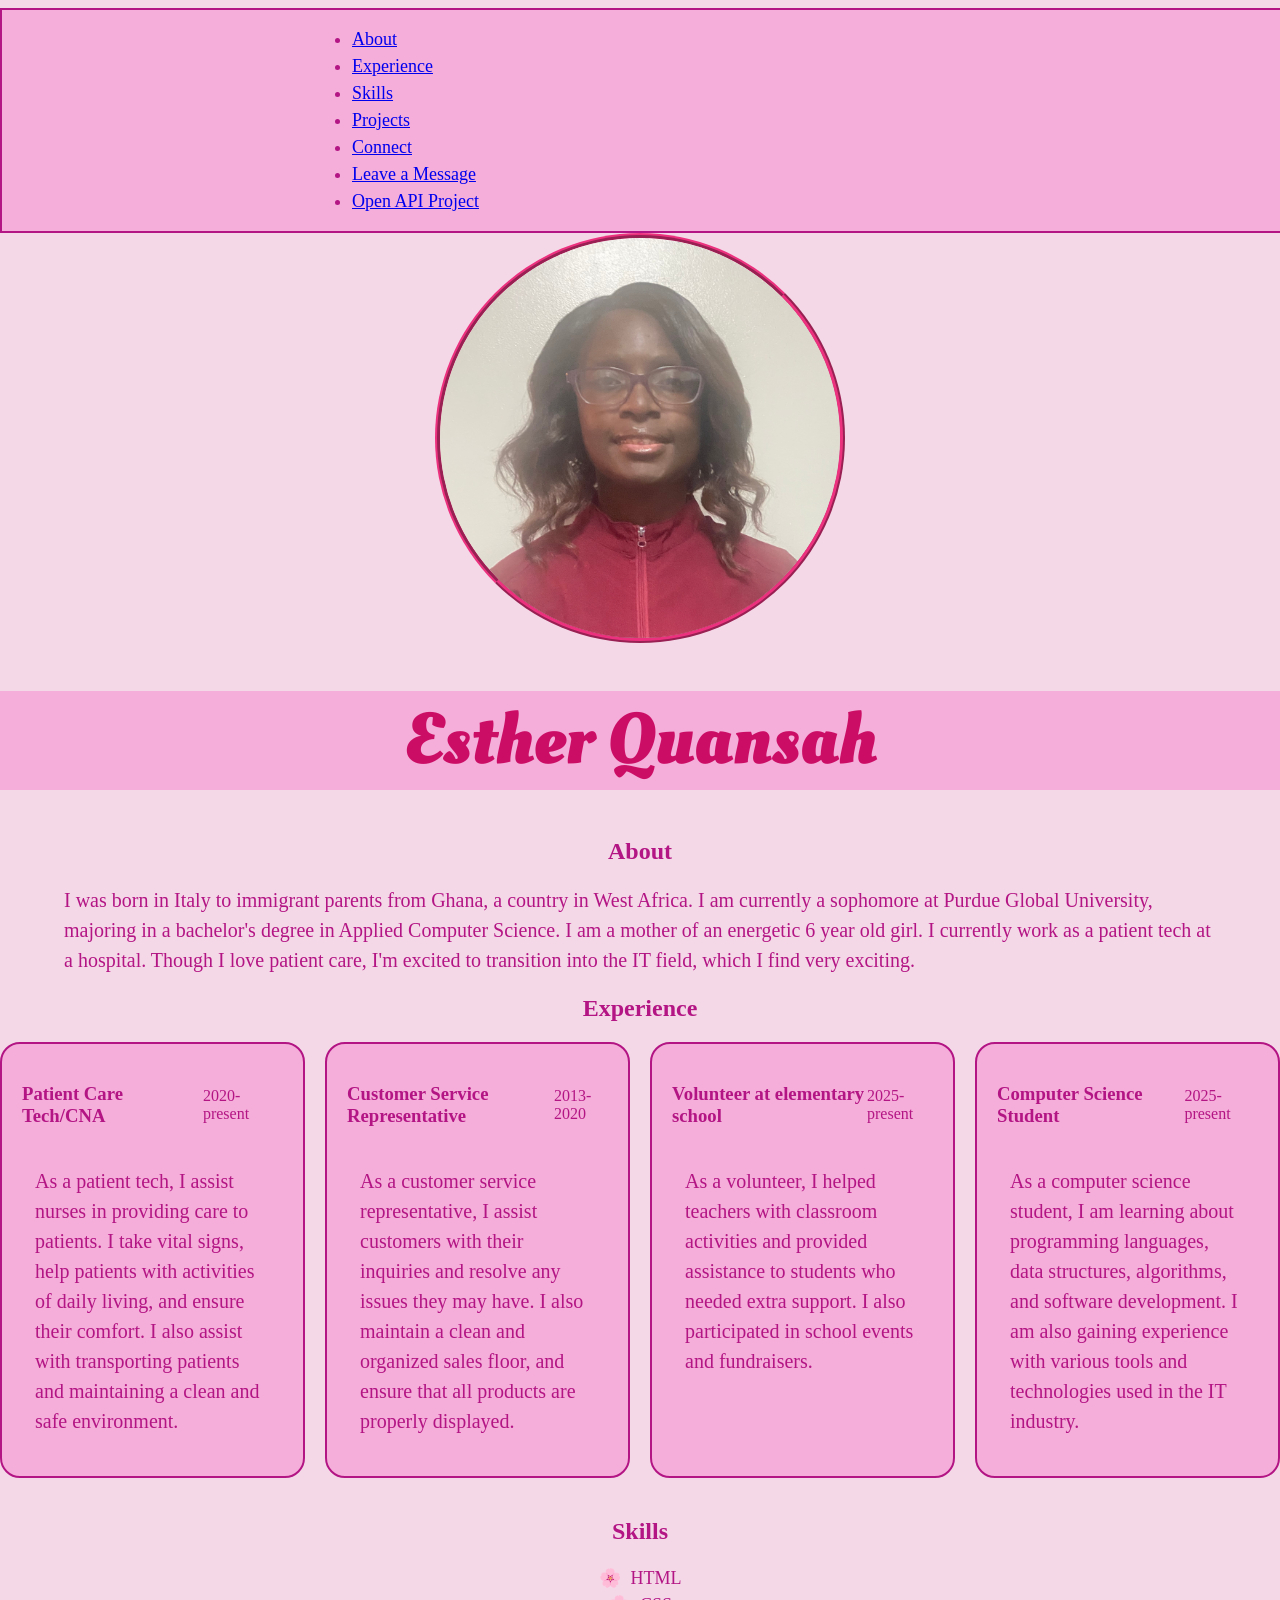
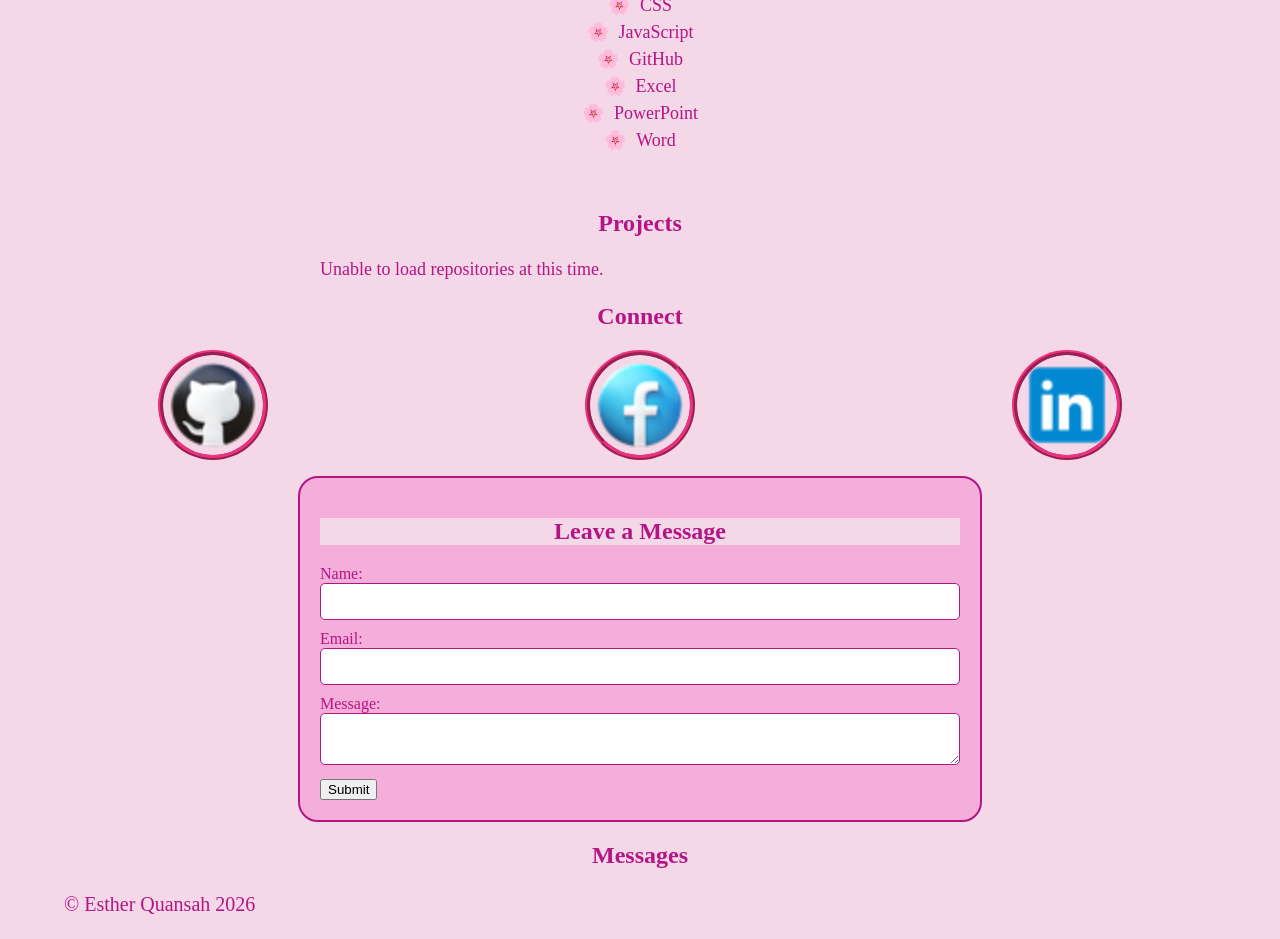
==== commit 9f31a50e: "added open api page" ====
--- a/index.html
+++ b/index.html
@@ -24,6 +24,7 @@
         <li><a href="#Projects">Projects</a></li>
         <li><a href="#Connect">Connect</a></li>
         <li><a href="#leaveMessage">Leave a Message</a></li>
+        <li><a href="OpenAPI/api.html">Open API Project</a></li>
       </ul>
     </nav>
 
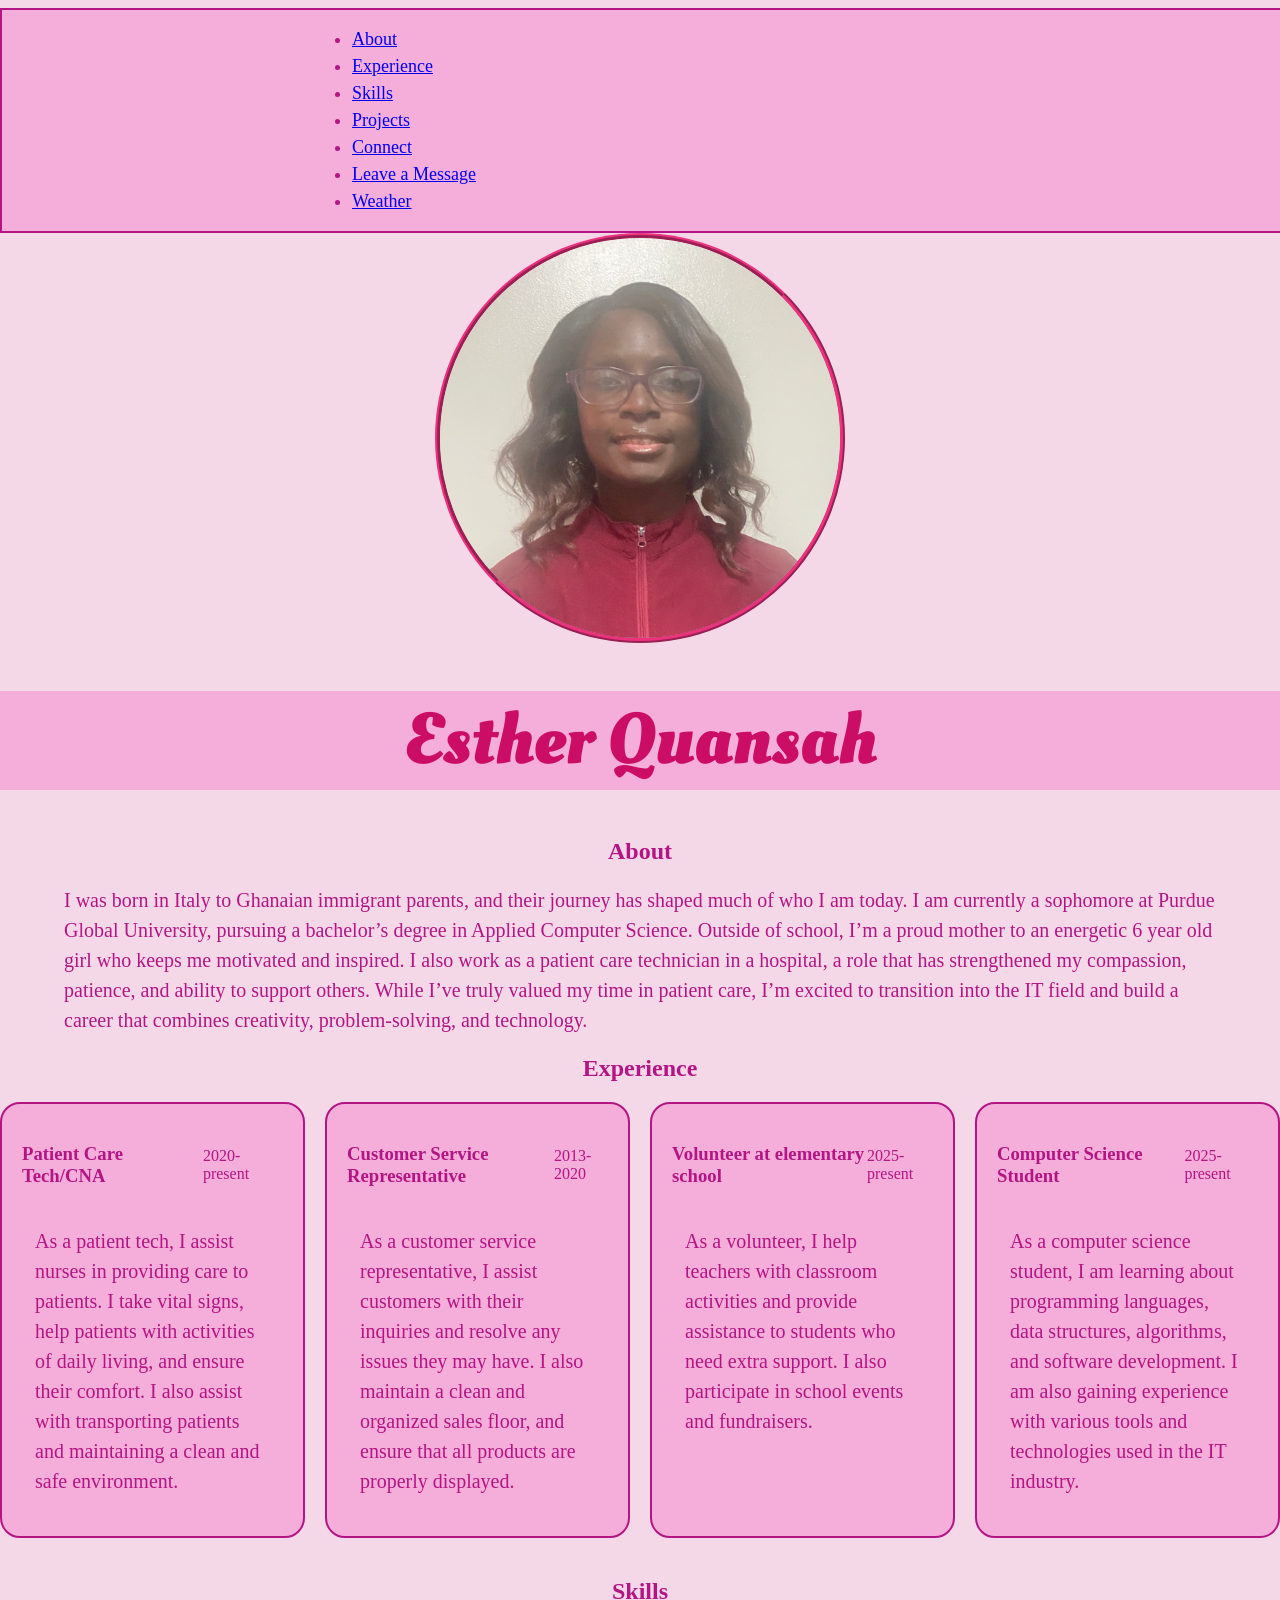
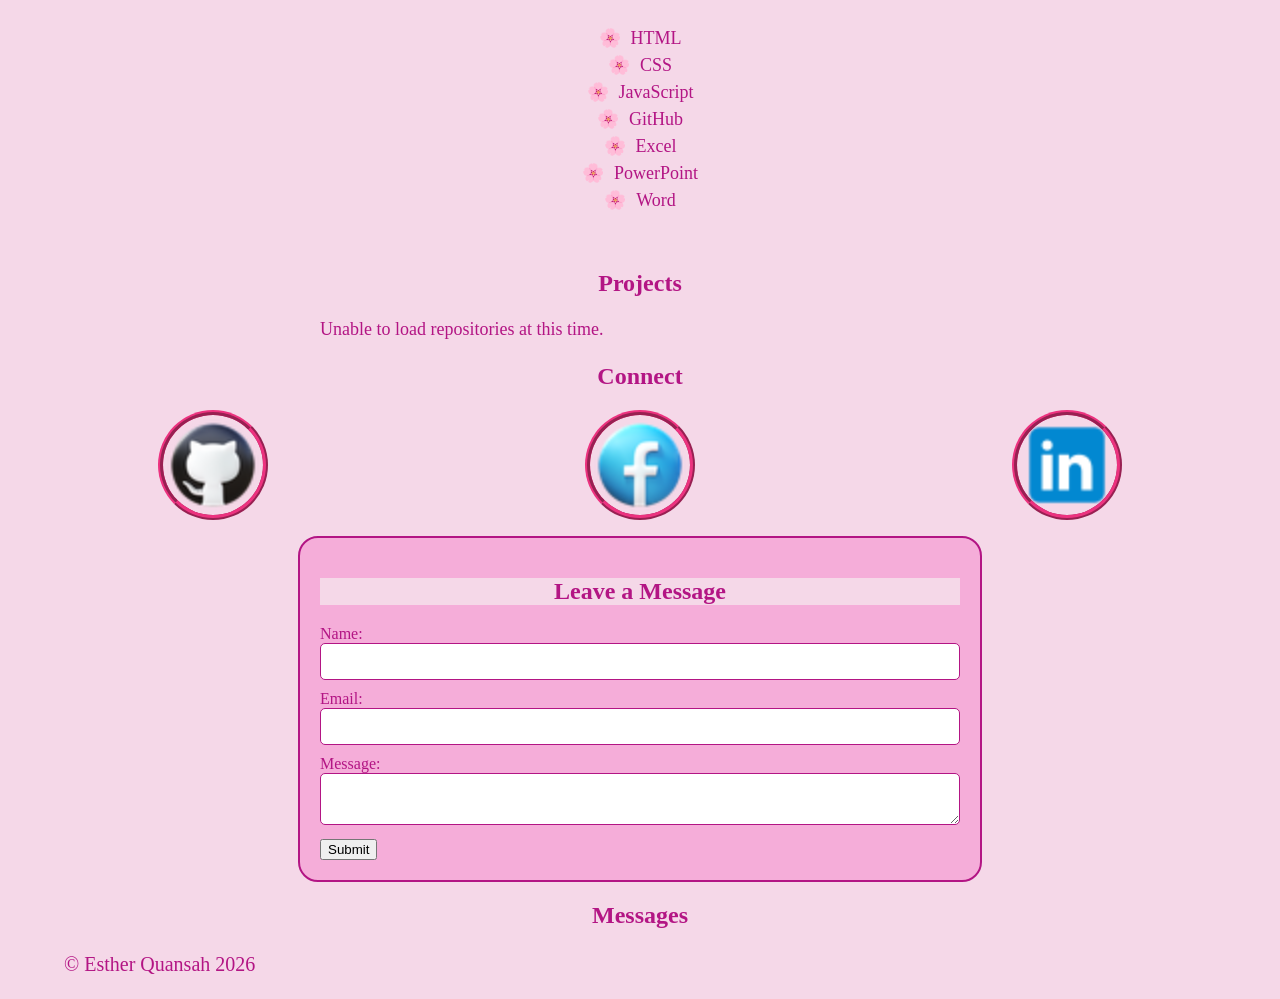
==== commit e8e32651: "Final touches with dynamic background in API page" ====
--- a/index.html
+++ b/index.html
@@ -1,6 +1,6 @@
 <!doctype html>
 <html lang="en">
-  <!--Head Section#################################-->
+  <!--Head Section #################################-->
   <head>
     <title>Esther Quansah CTD Week5 Assignment</title>
     <link
@@ -15,7 +15,7 @@
   </head>
 
   <body>
-    <!--Navigation Section#######################-->
+    <!--Navigation Section #######################-->
     <nav>
       <ul>
         <li><a href="#About">About</a></li>
@@ -24,11 +24,11 @@
         <li><a href="#Projects">Projects</a></li>
         <li><a href="#Connect">Connect</a></li>
         <li><a href="#leaveMessage">Leave a Message</a></li>
-        <li><a href="OpenAPI/api.html">Open API Project</a></li>
+        <li><a href="OpenAPI/api.html">Weather</a></li>
       </ul>
     </nav>
 
-    <!--My Image and Header#################################-->
+    <!--My Image and Header #################################-->
     <img
       src="images/myphoto.jpg"
       width="200"
@@ -40,20 +40,24 @@
       <h1>Esther Quansah</h1>
     </header>
 
-    <!--About Section#################################-->
+    <!--About Section #################################-->
     <section id="About">
       <h2>About</h2>
       <p>
-        I was born in Italy to immigrant parents from Ghana, a country in West
-        Africa. I am currently a sophomore at Purdue Global University, majoring
-        in a bachelor's degree in Applied Computer Science. I am a mother of an
-        energetic 6 year old girl. I currently work as a patient tech at a
-        hospital. Though I love patient care, I'm excited to transition into the
-        IT field, which I find very exciting.
+        I was born in Italy to Ghanaian immigrant parents, and their journey has
+        shaped much of who I am today. I am currently a sophomore at Purdue
+        Global University, pursuing a bachelor’s degree in Applied Computer
+        Science. Outside of school, I’m a proud mother to an energetic 6 year
+        old girl who keeps me motivated and inspired. I also work as a patient
+        care technician in a hospital, a role that has strengthened my
+        compassion, patience, and ability to support others. While I’ve truly
+        valued my time in patient care, I’m excited to transition into the IT
+        field and build a career that combines creativity, problem‑solving, and
+        technology.
       </p>
     </section>
 
-    <!--Experience Section#################################-->
+    <!--Experience Section #################################-->
     <section id="Experience">
       <h2>Experience</h2>
       <div class="Experience-container">
@@ -89,9 +93,9 @@
             <span class="job dates">2025-present</span>
           </div>
           <p class="job-description">
-            As a volunteer, I helped teachers with classroom activities and
-            provided assistance to students who needed extra support. I also
-            participated in school events and fundraisers.
+            As a volunteer, I help teachers with classroom activities and
+            provide assistance to students who need extra support. I also
+            participate in school events and fundraisers.
           </p>
         </div>
 
@@ -110,7 +114,7 @@
       </div>
     </section>
 
-    <!--Skills Section#################################-->
+    <!--Skills Section #################################-->
     <section id="Skills">
       <h2>Skills</h2>
       <ul></ul>
@@ -120,7 +124,7 @@
       <ul></ul>
     </section>
 
-    <!--Connect Section#################################-->
+    <!--Connect Section #################################-->
     <section id="Connect">
       <h2>Connect</h2>
       <ul class="Connect-Container">
@@ -159,7 +163,7 @@
       </ul>
     </section>
 
-    <!--Leave a Message Section#################################-->
+    <!--Leave a Message Section #################################-->
     <section id="leaveMessage">
       <h2>Leave a Message</h2>
       <form name="leave_message">
@@ -173,7 +177,7 @@
       </form>
     </section>
 
-    <!--Messages Section#################################-->
+    <!--Messages Section #################################-->
     <section id="messages">
       <h2>Messages</h2>
       <ul id="messagesList"></ul>
--- a/css/index.css
+++ b/css/index.css
@@ -1,3 +1,10 @@
+/* Global Fixes */
+html {
+  scroll-padding-top: 250px;
+  scroll-behavior: smooth;
+}
+
+/* Profile Image */
 img {
   border-radius: 50%;
   border: 5px ridge rgb(236, 50, 127);
@@ -8,6 +15,7 @@
   height: 400px;
 }
 
+/* Header */
 header {
   background-color: #f5add9;
   color: rgb(204, 13, 102);
@@ -18,6 +26,7 @@
   margin-left: auto;
 }
 
+/* Section Headers */
 h2 {
   background-color: #f5d8e8;
   color: #b31584;
@@ -26,6 +35,7 @@
   margin-right: auto;
 }
 
+/* Body Style */
 body {
   background-color: #f5d8e8;
   color: #b31584;
@@ -35,6 +45,7 @@
   width: 100%;
 }
 
+/* Paragraphs */
 p {
   font-size: 20px;
   line-height: 1.5;
@@ -43,6 +54,7 @@
   width: 90%;
 }
 
+/* List Items */
 li {
   font-size: 18px;
   line-height: 1.5;
@@ -51,6 +63,7 @@
   width: 50%;
 }
 
+/* Experience Section */
 .Experience-item {
   background-color: #f5add9;
   color: #b31584;
@@ -68,6 +81,13 @@
   align-items: center;
 }
 
+.Experience-container {
+  display: flex;
+  flex-wrap: wrap;
+  gap: 20px;
+}
+
+/* Connect Section */
 #Connect img {
   width: 100px;
   height: 100px;
@@ -81,6 +101,13 @@
   padding: 0;
 }
 
+.Connect-Container {
+  display: flex;
+  justify-content: center;
+  gap: 20px;
+}
+
+/* Navigation Bar */
 nav {
   position: sticky;
   top: 0;
@@ -93,22 +120,12 @@
   padding: 0;
 }
 
-.Experience-container {
-  display: flex;
-  flex-wrap: wrap;
-  gap: 20px;
-}
-
-.Connect-Container {
-  display: flex;
-  justify-content: center;
-  gap: 20px;
-}
-
+/* Skills Section */
 #Skills {
   text-align: center;
   padding: 20px;
 }
+
 #Skills ul {
   list-style-type: none;
   padding: 0;
@@ -127,6 +144,7 @@
   content: "🌸";
 }
 
+/* Leave a Message Section */
 #leaveMessage {
   background-color: #f5add9;
   color: #b31584;
@@ -148,6 +166,7 @@
   box-sizing: border-box;
 }
 
+/* Projects Section */
 #Projects ul {
   list-style-type: none;
   padding: 0;
